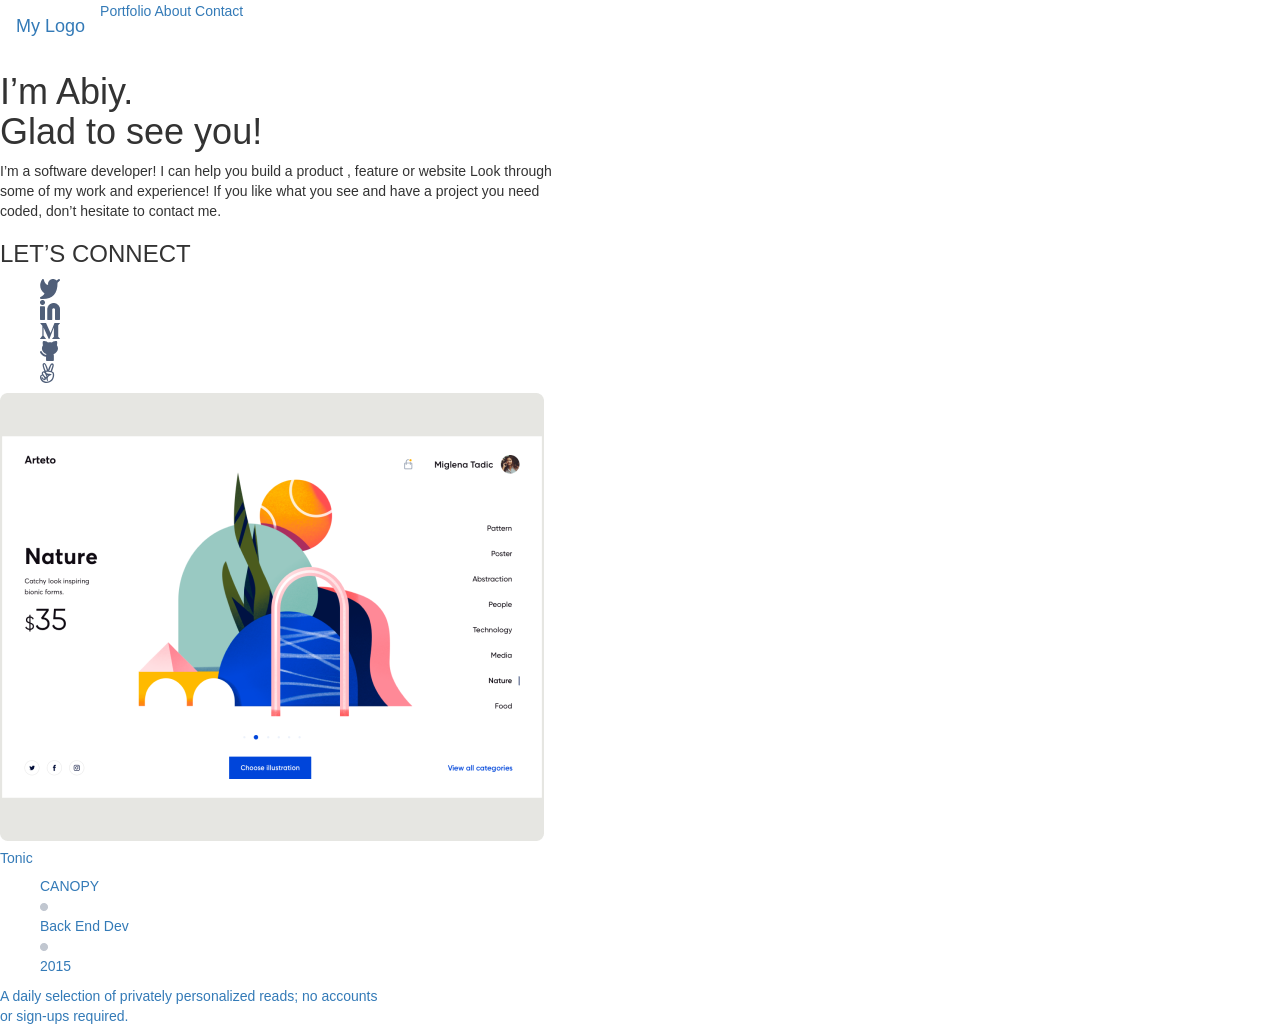
==== index.html @ 81cc88f8 "new files were added" ====
<!doctype html>
<html lang="en">
  <head>
    <meta charset="utf-8">
    <meta http-equiv="X-UA-Compatible" content="IE=edge">
    <meta name="viewport" content="width=device-width, initial-scale=1">
    <!-- The above 3 meta tags *must* come first in the head; any other head content must come *after* these tags -->
    <title>Bootstrap 101 Template</title>

    <!-- Bootstrap -->
    <link rel="stylesheet" href="https://cdn.jsdelivr.net/npm/bootstrap@3.4.1/dist/css/bootstrap.min.css" integrity="sha384-HSMxcRTRxnN+Bdg0JdbxYKrThecOKuH5zCYotlSAcp1+c8xmyTe9GYg1l9a69psu" crossorigin="anonymous">
<link rel="stylesheet" href="style.css">
    <!-- HTML5 shim and Respond.js for IE8 support of HTML5 elements and media queries -->
    <!-- WARNING: Respond.js doesn't work if you view the page via file:// -->
    <!--[if lt IE 9]>
      <script src="https://cdn.jsdelivr.net/npm/html5shiv@3.7.3/dist/html5shiv.min.js"></script>
      <script src="https://cdn.jsdelivr.net/npm/respond.js@1.4.2/dest/respond.min.js"></script>
    <![endif]-->

  </head>
  <body>
    <nav class="navbar navbar-expand-lg navbar-light bg-light" >
        <div class="container-fluid" >
          <a class="navbar-brand" href="#">My Logo</a>
          
          <div class="collapse navbar-collapse" id="navbarNavAltMarkup">
            <div class="navbar-nav  me-auto justify-content-between">
              <a class="nav-link active" aria-current="page" href="#">Portfolio</a>
              <a class="nav-link" href="#">About</a>
              <a class="nav-link" href="#">Contact</a>
              
            </div>
          </div>
        </div>
      </nav>
      <section class="headline" id="headline-desktop">
        <div class="container-one">
         
           <h1 class="introduction">
             I’m Abiy.<br>
             Glad to see you!
           </h1>
           <p class="profession">
             I’m a software developer! I can help you build a product , feature or website Look through <br>some of my work and experience! If you like what you see and have a project you need <br>coded, don’t hesitate to contact me.
           </p>
           <h3 class="motto" >
             LET’S CONNECT
           </h3>
           <div class="social-media">
             <ul>
                 <li><a ><img class="twitter icons"src="images\Vector.svg" alt="twitter"></a></li>
                 <li><a><img class="linkedin icons" src="images\Linkedin icon@2x (1).png" alt="linkedin"></a></li>
                 <li><a><img class="vector-1 icons" src="images\Vector (1).svg" alt="Medium"></a></li>
                 <li><a><img class="vector-2 icons" src="images\Vector (2).svg" alt="github"><a></a></li>
                 <li><a><img class="vector-3 icons" src="images\Vector (3).svg" alt="AngelList"><a></li>
             </ul>              
            
           </div>

         </div>      
         <div class="card" style="width: 40rem;list-style: none;">
            <img src="images\Snapshoot Portfolio4.png" class="card-img-top width:20%;"  alt="Snapshoot-Portfolio">
            <div class="card-body">
              <h5 class="card-title">Tonic</h5>             
              
              <div class="canopy-backend">
              <ul>
              <li class="canopy">CANOPY</li>
              <li class="counter"><img src="images\Counter.png" alt="Counter"></li>
              <li class="back-end">Back End Dev</li>
              <li class="counter"><img src="images\Counter.png" alt="Counter"></li>
              <li class="date">2015</li>
              </ul>
            </div>
          </div> 
           <p class="daily-read">A daily selection of privately personalized reads; no accounts<br> or sign-ups required.</p>
            
          
         
 </section>

    
    
    
    <!-- jQuery (necessary for Bootstrap's JavaScript plugins) -->
    <script src="https://code.jquery.com/jquery-1.12.4.min.js" integrity="sha384-nvAa0+6Qg9clwYCGGPpDQLVpLNn0fRaROjHqs13t4Ggj3Ez50XnGQqc/r8MhnRDZ" crossorigin="anonymous"></script>
    <!-- Include all compiled plugins (below), or include individual files as needed -->
    <script src="https://cdn.jsdelivr.net/npm/bootstrap@3.4.1/dist/js/bootstrap.min.js" integrity="sha384-aJ21OjlMXNL5UyIl/XNwTMqvzeRMZH2w8c5cRVpzpU8Y5bApTppSuUkhZXN0VxHd" crossorigin="anonymous"></script>
  </body>
</html>
---- style.css ----
.container-fluid {
  justify-content: center;
}

* {
  list-style: none;
}
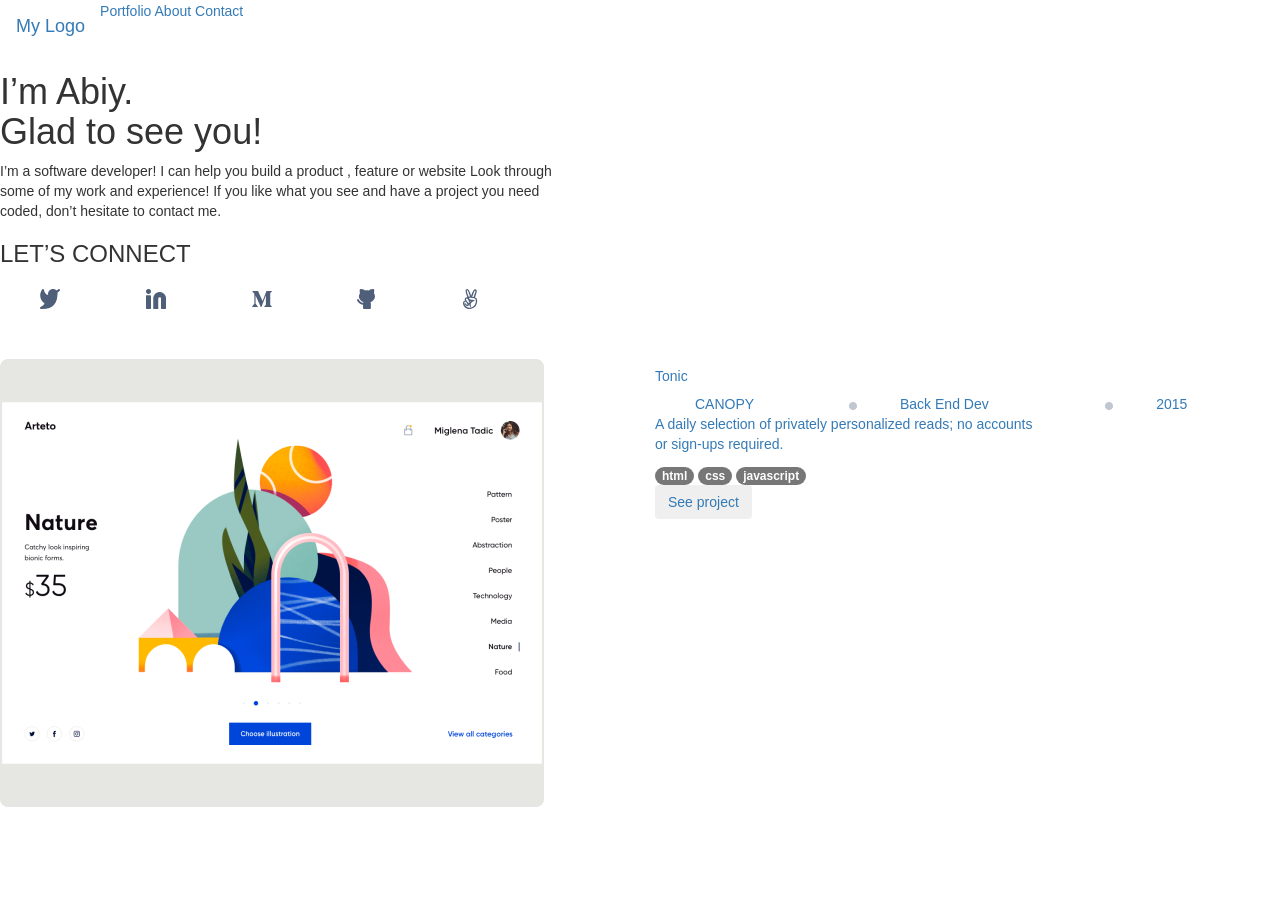
==== commit a6728e10: "added modified index.html style.css" ====
--- a/index.html
+++ b/index.html
@@ -21,11 +21,11 @@
   </head>
   <body>
     <nav class="navbar navbar-expand-lg navbar-light bg-light" >
-        <div class="container-fluid" >
+        <div class="container-fluid" style="justify-content: space-between;">
           <a class="navbar-brand" href="#">My Logo</a>
           
           <div class="collapse navbar-collapse" id="navbarNavAltMarkup">
-            <div class="navbar-nav  me-auto justify-content-between">
+            <div class="navbar-nav  me-auto justify-content-between" >
               <a class="nav-link active" aria-current="page" href="#">Portfolio</a>
               <a class="nav-link" href="#">About</a>
               <a class="nav-link" href="#">Contact</a>
@@ -47,35 +47,53 @@
            <h3 class="motto" >
              LET’S CONNECT
            </h3>
-           <div class="social-media">
+           <div class="row">
+           <div class="social-media" style="column-gap: 4px;">
              <ul>
-                 <li><a ><img class="twitter icons"src="images\Vector.svg" alt="twitter"></a></li>
-                 <li><a><img class="linkedin icons" src="images\Linkedin icon@2x (1).png" alt="linkedin"></a></li>
-                 <li><a><img class="vector-1 icons" src="images\Vector (1).svg" alt="Medium"></a></li>
-                 <li><a><img class="vector-2 icons" src="images\Vector (2).svg" alt="github"><a></a></li>
-                 <li><a><img class="vector-3 icons" src="images\Vector (3).svg" alt="AngelList"><a></li>
-             </ul>              
-            
+              <div class="col-lg-1">  <li><a ><img class="twitter icons"src="images\Vector.svg" alt="twitter"></a></li></div> 
+              <div class="col-lg-1">  <li><a><img class="linkedin icons" src="images\Linkedin icon@2x (1).png" alt="linkedin"></a></li></div>
+              <div class="col-lg-1">  <li><a><img class="vector-1 icons" src="images\Vector (1).svg" alt="Medium"></a></li></div>
+              <div class="col-lg-1"> <li><a><img class="vector-2 icons" src="images\Vector (2).svg" alt="github"><a></a></li></div>
+               <div class="col-lg-1"> <li><a><img class="vector-3 icons" src="images\Vector (3).svg" alt="AngelList"><a></li></div>
+             </ul>             
            </div>
+          </div>
 
-         </div>      
-         <div class="card" style="width: 40rem;list-style: none;">
-            <img src="images\Snapshoot Portfolio4.png" class="card-img-top width:20%;"  alt="Snapshoot-Portfolio">
-            <div class="card-body">
-              <h5 class="card-title">Tonic</h5>             
+         </div> 
+         <div class="row">    
+         <div class="card" style="list-style: none;margin-top: 50px;">
+           <div class="col-lg-6"> <img src="images\Snapshoot Portfolio4.png" class="card-img-top "   alt="Snapshoot-Portfolio"></div>
+            <div class="col-lg-6"><div class="card-body">
+              <h5 class="card-title">Tonic</h5>                        
               
               <div class="canopy-backend">
-              <ul>
+                <div class="row">
+              <ul >
+                <div class="col-lg-3">
               <li class="canopy">CANOPY</li>
-              <li class="counter"><img src="images\Counter.png" alt="Counter"></li>
-              <li class="back-end">Back End Dev</li>
-              <li class="counter"><img src="images\Counter.png" alt="Counter"></li>
-              <li class="date">2015</li>
+               </div>
+               <div class="col-lg-1"><li class="counter"><img src="images\Counter.png" alt="Counter"></li></div>
+               <div class="col-lg-4"><li class="back-end">Back End Dev</li></div>
+                <div class="col-lg-1"><li class="counter"><img src="images\Counter.png" alt="Counter"></li></div>
+                <div class="col-lg-3"><li class="date">2015</li></div>
               </ul>
+            </div>
             </div>
           </div> 
            <p class="daily-read">A daily selection of privately personalized reads; no accounts<br> or sign-ups required.</p>
+           
+              <span class="badge rounded-pill bg-primary">html</span>
+              <span class="badge rounded-pill bg-primary">css</span>
+              <span class="badge rounded-pill bg-primary">javascript</span>
+              <div><button type="button" class="btn btn-outline-primary">See project</button> </div>
+            </div>
             
+          </div>
+            
+            
+            
+            
+          </div> 
           
          
  </section>
--- a/style.css
+++ b/style.css
@@ -5,3 +5,4 @@
 * {
   list-style: none;
 }
+
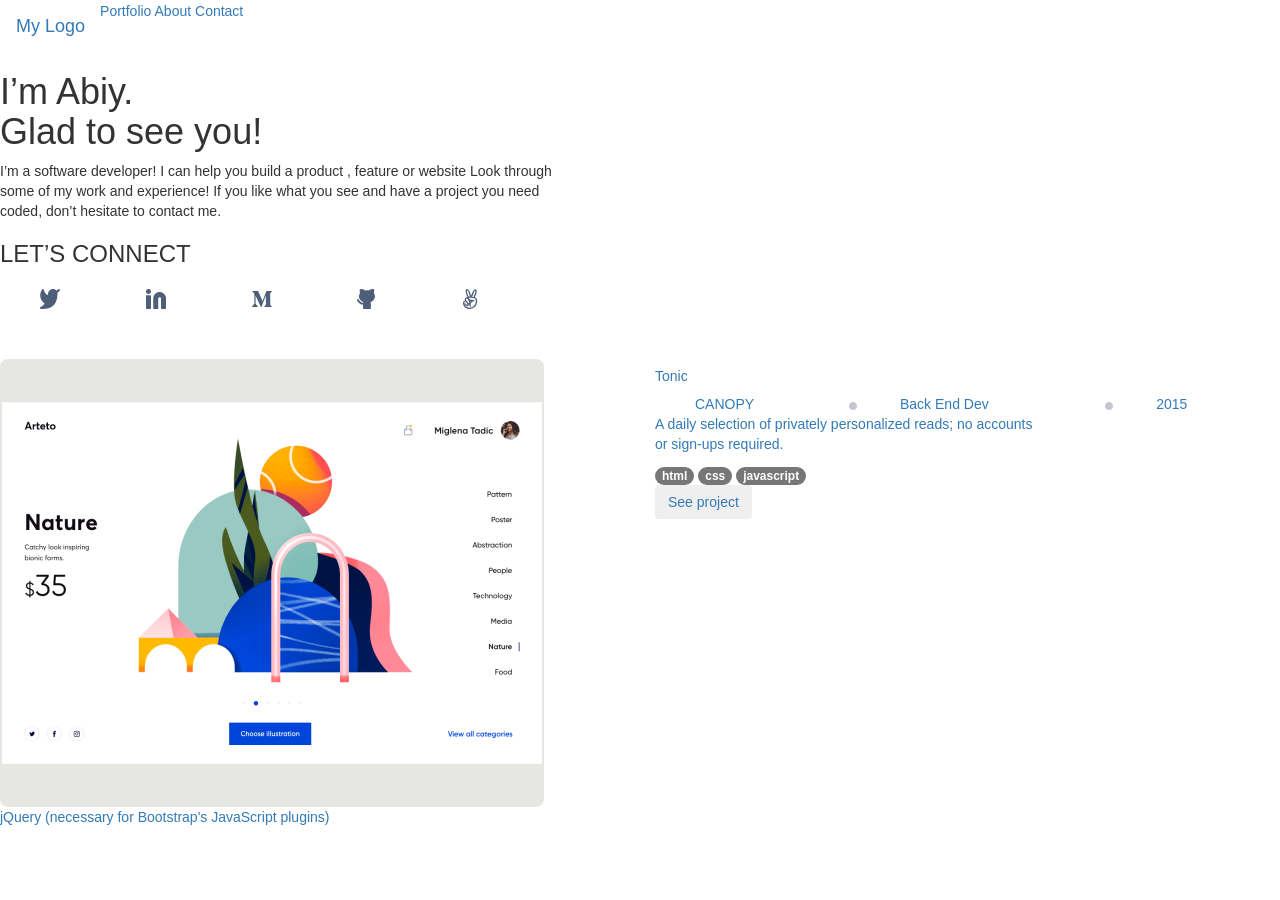
==== commit ddda1700: "added html file" ====
--- a/index.html
+++ b/index.html
@@ -101,7 +101,7 @@
     
     
     
-    <!-- jQuery (necessary for Bootstrap's JavaScript plugins) -->
+    jQuery (necessary for Bootstrap's JavaScript plugins)
     <script src="https://code.jquery.com/jquery-1.12.4.min.js" integrity="sha384-nvAa0+6Qg9clwYCGGPpDQLVpLNn0fRaROjHqs13t4Ggj3Ez50XnGQqc/r8MhnRDZ" crossorigin="anonymous"></script>
     <!-- Include all compiled plugins (below), or include individual files as needed -->
     <script src="https://cdn.jsdelivr.net/npm/bootstrap@3.4.1/dist/js/bootstrap.min.js" integrity="sha384-aJ21OjlMXNL5UyIl/XNwTMqvzeRMZH2w8c5cRVpzpU8Y5bApTppSuUkhZXN0VxHd" crossorigin="anonymous"></script>
